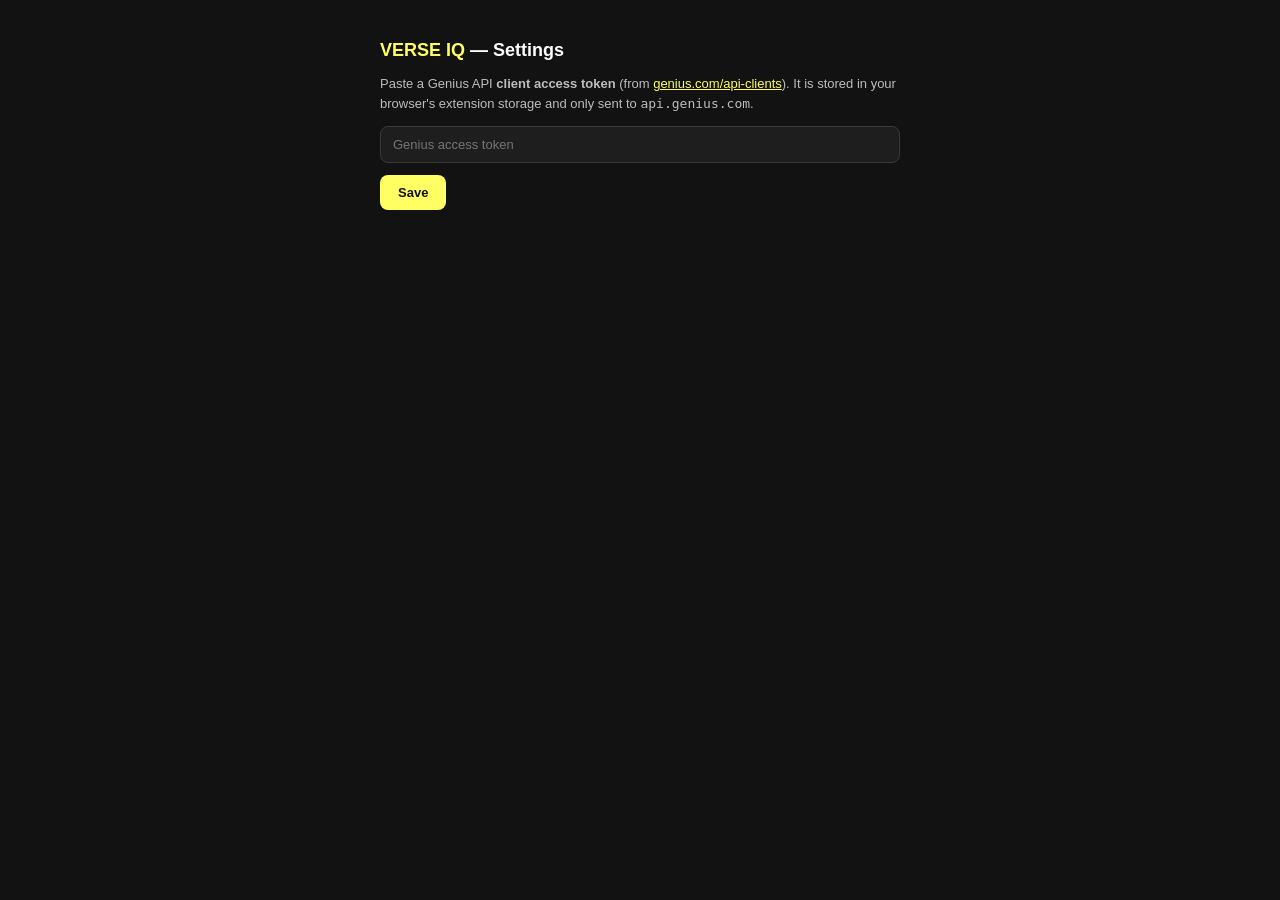
==== extension/options.html @ 2c7bca76 "Add Verse IQ Chrome extension: live trivia on any Genius song page MV3 extension that makes the mini" ====
<!DOCTYPE html>
<html lang="en">
<head>
  <meta charset="utf-8" />
  <title>Verse IQ — Settings</title>
  <style>
    body { font-family: "Helvetica Neue", Arial, sans-serif; background: #121212; color: #fff; max-width: 520px; margin: 40px auto; padding: 0 20px; }
    h1 { font-size: 18px; }
    h1 span { color: #ffff64; }
    p { color: #bdbdbd; font-size: 13px; line-height: 1.5; }
    input { width: 100%; box-sizing: border-box; background: #1e1e1e; color: #fff; border: 1px solid #3a3a3a; border-radius: 8px; padding: 10px 12px; font-size: 13px; }
    button { margin-top: 12px; background: #ffff64; color: #121212; font-weight: 700; border: none; border-radius: 8px; padding: 10px 18px; font-size: 13px; cursor: pointer; }
    button:hover { background: #ffef2e; }
    #status { font-size: 12px; margin-top: 10px; color: #38c172; min-height: 16px; }
    a { color: #ffff64; }
  </style>
</head>
<body>
  <h1><span>VERSE IQ</span> — Settings</h1>
  <p>
    Paste a Genius API <strong>client access token</strong> (from
    <a href="https://genius.com/api-clients" target="_blank">genius.com/api-clients</a>).
    It is stored in your browser's extension storage and only sent to
    <code>api.genius.com</code>.
  </p>
  <input type="password" id="token" placeholder="Genius access token" autocomplete="off" />
  <button id="save">Save</button>
  <div id="status"></div>
  <script src="options.js"></script>
</body>
</html>
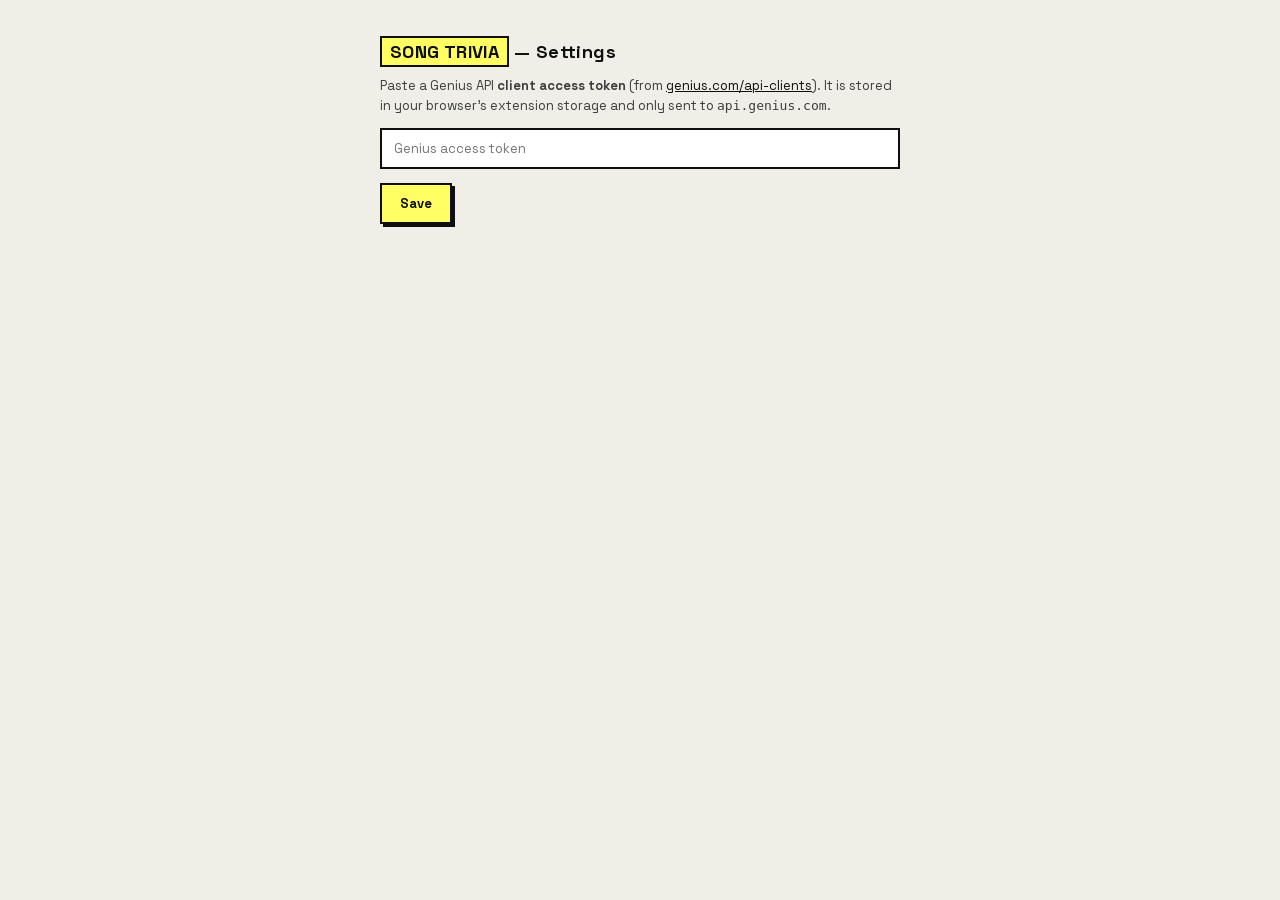
==== commit 62e8949d: "Restyle extension widget to the Song Trivia 'Editorial' design (1A) Implements direction 1A from the" ====
--- a/extension/options.html
+++ b/extension/options.html
@@ -4,19 +4,25 @@
   <meta charset="utf-8" />
   <title>Verse IQ — Settings</title>
   <style>
-    body { font-family: "Helvetica Neue", Arial, sans-serif; background: #121212; color: #fff; max-width: 520px; margin: 40px auto; padding: 0 20px; }
-    h1 { font-size: 18px; }
-    h1 span { color: #ffff64; }
-    p { color: #bdbdbd; font-size: 13px; line-height: 1.5; }
-    input { width: 100%; box-sizing: border-box; background: #1e1e1e; color: #fff; border: 1px solid #3a3a3a; border-radius: 8px; padding: 10px 12px; font-size: 13px; }
-    button { margin-top: 12px; background: #ffff64; color: #121212; font-weight: 700; border: none; border-radius: 8px; padding: 10px 18px; font-size: 13px; cursor: pointer; }
-    button:hover { background: #ffef2e; }
-    #status { font-size: 12px; margin-top: 10px; color: #38c172; min-height: 16px; }
-    a { color: #ffff64; }
+    @font-face {
+      font-family: "VIQ Space Grotesk";
+      src: url("fonts/space-grotesk-latin.woff2") format("woff2");
+      font-weight: 300 700;
+    }
+    body { font-family: "VIQ Space Grotesk", "Space Grotesk", -apple-system, sans-serif; background: #EFEFE7; color: #0F0F0F; max-width: 520px; margin: 40px auto; padding: 0 20px; }
+    h1 { font-size: 18px; letter-spacing: 0.02em; }
+    h1 span { background: #FFFF64; padding: 2px 8px; border: 2px solid #0F0F0F; }
+    p { color: #3D3D3D; font-size: 13px; line-height: 1.5; }
+    input { width: 100%; box-sizing: border-box; background: #fff; color: #0F0F0F; border: 2px solid #0F0F0F; border-radius: 0; padding: 10px 12px; font-size: 13px; font-family: inherit; }
+    button { margin-top: 14px; background: #FFFF64; color: #0F0F0F; font-weight: 700; border: 2px solid #0F0F0F; box-shadow: 3px 3px 0 #0F0F0F; border-radius: 0; padding: 10px 18px; font-size: 13px; cursor: pointer; font-family: inherit; }
+    button:hover { transform: translate(1px, 1px); box-shadow: 2px 2px 0 #0F0F0F; }
+    #status { font-size: 12px; margin-top: 10px; color: #0F0F0F; font-weight: 600; min-height: 16px; }
+    a { color: #0F0F0F; }
+    a:hover { background: #FFFF64; }
   </style>
 </head>
 <body>
-  <h1><span>VERSE IQ</span> — Settings</h1>
+  <h1><span>SONG TRIVIA</span> — Settings</h1>
   <p>
     Paste a Genius API <strong>client access token</strong> (from
     <a href="https://genius.com/api-clients" target="_blank">genius.com/api-clients</a>).
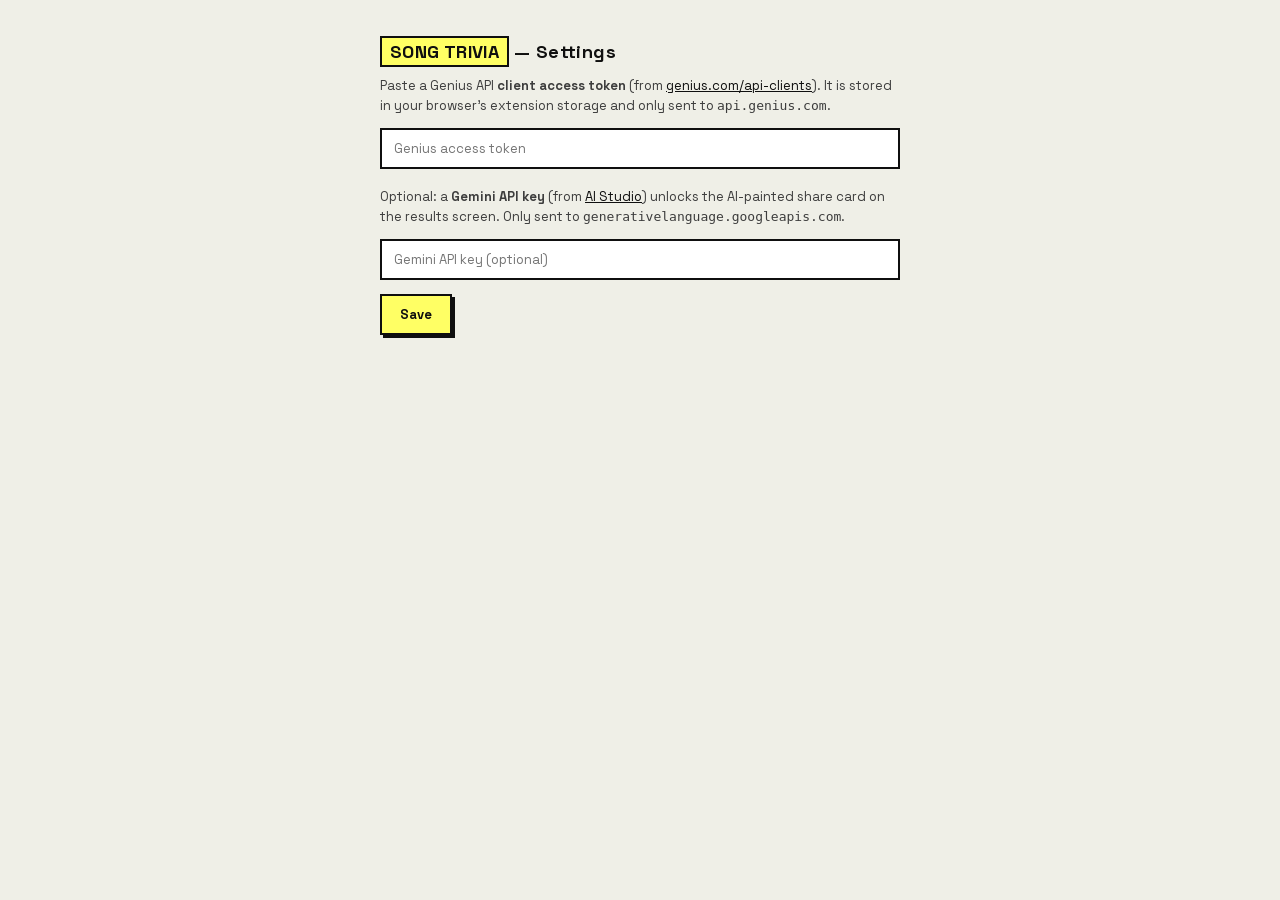
==== commit 9c05f3fc: "Add share text, album mode, finish-the-bar questions, AI share card Four fun-layer features on the e" ====
--- a/extension/options.html
+++ b/extension/options.html
@@ -30,6 +30,13 @@
     <code>api.genius.com</code>.
   </p>
   <input type="password" id="token" placeholder="Genius access token" autocomplete="off" />
+  <p style="margin-top:18px">
+    Optional: a <strong>Gemini API key</strong> (from
+    <a href="https://aistudio.google.com/apikey" target="_blank">AI Studio</a>)
+    unlocks the AI-painted share card on the results screen. Only sent to
+    <code>generativelanguage.googleapis.com</code>.
+  </p>
+  <input type="password" id="gemini" placeholder="Gemini API key (optional)" autocomplete="off" />
   <button id="save">Save</button>
   <div id="status"></div>
   <script src="options.js"></script>
